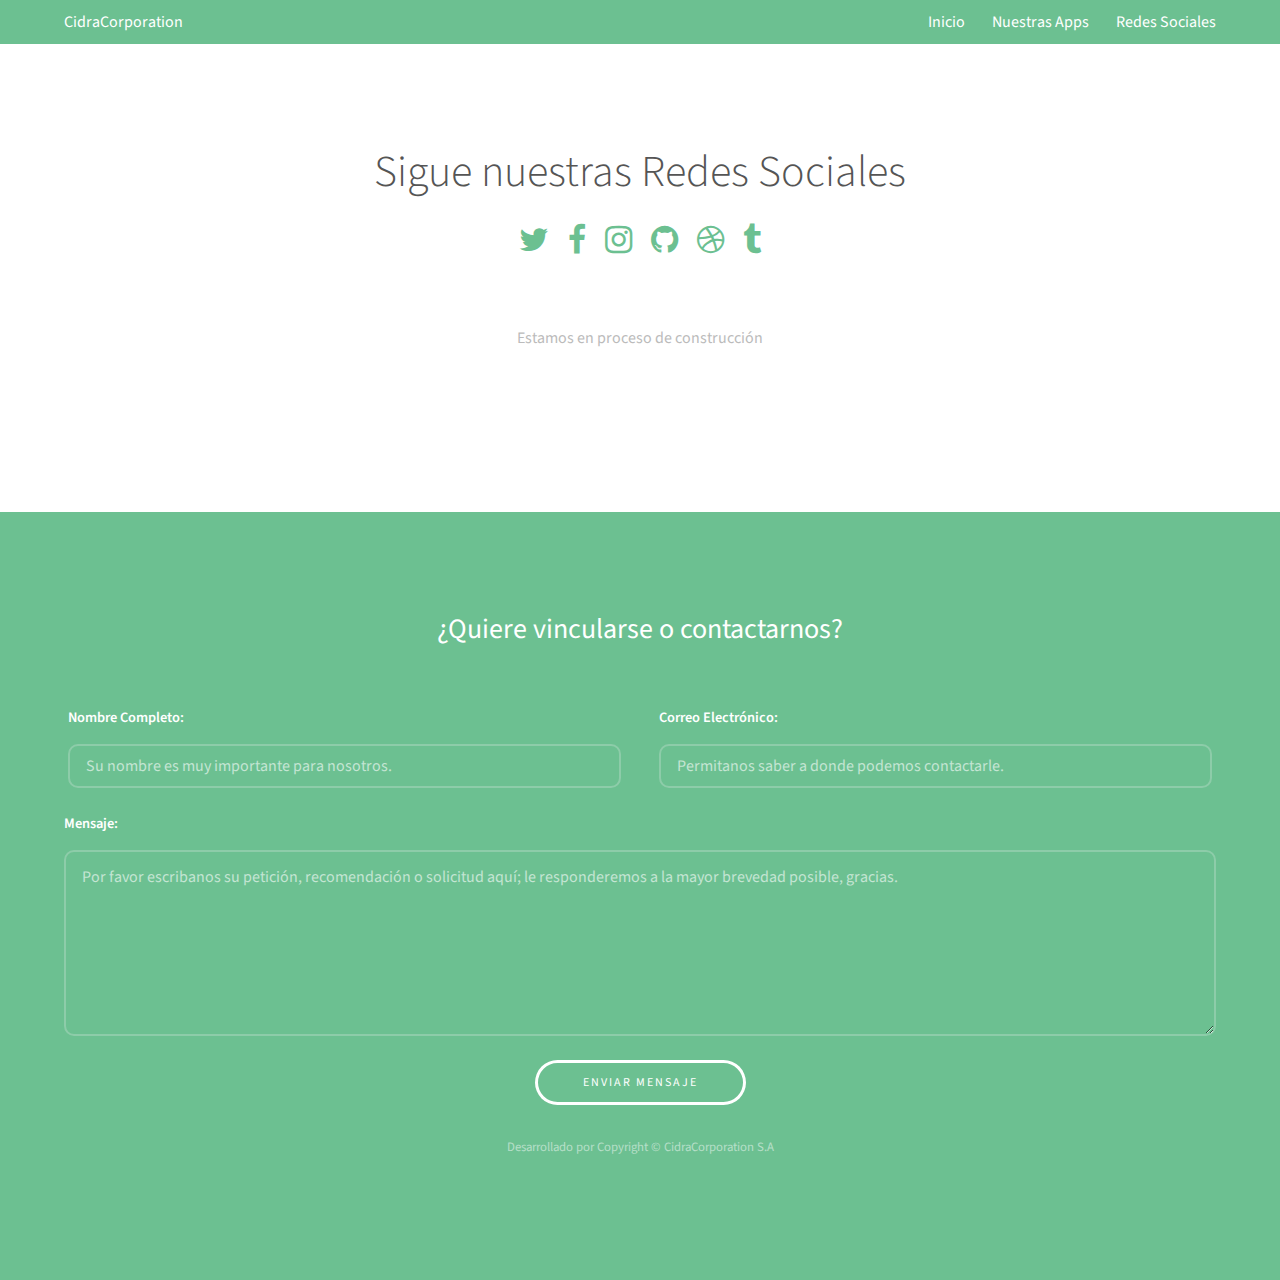
==== Redes_Sociales.html @ 2194a68f "Archivos corrección pagina" ====
<!DOCTYPE HTML>
<!--
	Projection by TEMPLATED
	templated.co @templatedco
	Released for free under the Creative Commons Attribution 3.0 license (templated.co/license)
-->
<html>
	<head>
		<title>CidraCorporation</title>
		<meta charset="utf-8" />
		<meta name="viewport" content="width=device-width, initial-scale=1" />
		<link rel="stylesheet" href="assets/css/main.css" />
	</head>
	<body class="subpage">

		<!-- Header -->
			<header id="header">
				<div class="inner">
					<a href="index.html" class="logo">CidraCorporation</a>
					<nav id="nav">
						<a href="index.html">Inicio</a>
						<a href="Nuestras_Apps.html">Nuestras Apps</a>
						<a href="Redes_Sociales.html">Redes Sociales</a>
					</nav>
					<a href="#navPanel" class="navPanelToggle"><span class="fa fa-bars"></span></a>
				</div>
			</header>

		<!-- Three -->
			<section id="three" class="wrapper">
				<div class="inner">
					<header class="align-center">
						<h2>Sigue nuestras Redes Sociales</h2>
						<p>
							<ul class="icons">
								<li><a href="#" class="icon fa-twitter" target="_blank"><span class="label">Twitter</span></a></li>
								<li><a href="https://www.facebook.com/CidraColombia/" class="icon fa-facebook" target="_blank"><span class="label">Facebook</span></a></li>
								<li><a href="#" class="icon fa-instagram" target="_blank"><span class="label">Instagram</span></a></li>
								<li><a href="https://github.com/CidraCorporation" class="icon fa-github" target="_blank"><span class="label">Github</span></a></li>
								<li><a href="#" class="icon fa-dribbble" target="_blank"><span class="label">Dribbble</span></a></li>
								<li><a href="#" class="icon fa-tumblr" target="_blank"><span class="label">Tumblr</span></a></li>
							</ul>
						</p>
						<p><br />Estamos en proceso de construcción</p>
					</header>
					<!--<div class="image round left">
						<img src="images/pic01.jpg" alt="Pic 01" />
					</div>
					<p>Sed ut perspiciatis unde omnis iste natus error sit voluptatem accusantium doloremque laudantium, totam rem aperiam, eaque ipsa quae ab illo inventore veritatis et quasi architecto beatae vitae dicta sunt explicabo. Nemo enim ipsam voluptatem quia voluptas sit aspernatur aut odit aut fugit, sed quia consequuntur magni dolores eos qui ratione voluptatem sequi nesciunt. Neque porro quisquam est, qui dolorem ipsum quia dolor sit amet, consectetur, adipisci velit, sed quia non numquam eius modi tempora incidunt ut labore et dolore magnam aliquam quaerat voluptatem. Ut enim ad minima veniam, quis nostrum exercitationem ullam corporis suscipit laboriosam, nisi ut aliquid ex ea commodi consequatur? Quis autem vel eum iure reprehenderit qui in ea voluptate velit esse quam nihil molestiae consequatur, vel illum qui dolorem eum fugiat quo voluptas nulla pariatur?</p>

					<div class="image round right">
						<img src="images/pic02.jpg" alt="Pic 02" />
					</div>
					<p>At vero eos et accusamus et iusto odio dignissimos ducimus qui blanditiis praesentium voluptatum deleniti atque corrupti quos dolores et quas molestias excepturi sint occaecati cupiditate non provident, similique sunt in culpa qui officia deserunt mollitia animi, id est laborum et dolorum fuga. Et harum quidem rerum facilis est et expedita distinctio. Nam libero tempore, cum soluta nobis est eligendi optio cumque nihil impedit quo minus id quod maxime placeat facere possimus, omnis voluptas assumenda est, omnis dolor repellendus. Temporibus autem quibusdam et aut officiis debitis aut rerum necessitatibus saepe eveniet ut et voluptates repudiandae sint et molestiae non recusandae. Itaque earum rerum hic tenetur a sapiente delectus, ut aut reiciendis voluptatibus maiores alias consequatur aut perferendis doloribus asperiores repellat.</p>


				</div>-->
			</section>

		<!-- Footer -->
		<footer id="footer">
			<div class="inner">

				<h3>¿Quiere vincularse o contactarnos?</h3>

				<form action="#" method="post">

					<div class="field half first">
						<label for="name">Nombre Completo:</label>
						<input name="name" id="name" type="text" placeholder="Su nombre es muy importante para nosotros.">
					</div>
					<div class="field half">
						<label for="email">Correo Electrónico:</label>
						<input name="email" id="email" type="email" placeholder="Permitanos saber a donde podemos contactarle.">
					</div>
					<div class="field">
						<label for="message">Mensaje:</label>
						<textarea name="message" id="message" rows="6" placeholder="Por favor escribanos su petición, recomendación o solicitud aquí; le responderemos a la mayor brevedad posible, gracias."></textarea>
					</div>
					<ul class="actions">
						<li><input value="Enviar Mensaje" class="button alt" type="submit"></li>
					</ul>
				</form>

				<div class="copyright">
					Desarrollado por Copyright &copy; CidraCorporation S.A
				</div>

			</div>
		</footer>

		<!-- Scripts -->
			<script src="assets/js/jquery.min.js"></script>
			<script src="assets/js/skel.min.js"></script>
			<script src="assets/js/util.js"></script>
			<script src="assets/js/main.js"></script>

	</body>
</html>
---- assets/css/main.css ----
@charset "UTF-8";
@import url(font-awesome.min.css);
@import "https://fonts.googleapis.com/css?family=Source+Sans+Pro:300,400,600";

/*
	Projection by TEMPLATED
	templated.co @templatedco
	Released for free under the Creative Commons Attribution 3.0 license (templated.co/license)
*/

/* Reset */

	html, body, div, span, applet, object, iframe, h1, h2, h3, h4, h5, h6, p, blockquote, pre, a, abbr, acronym, address, big, cite, code, del, dfn, em, img, ins, kbd, q, s, samp, small, strike, strong, sub, sup, tt, var, b, u, i, center, dl, dt, dd, ol, ul, li, fieldset, form, label, legend, table, caption, tbody, tfoot, thead, tr, th, td, article, aside, canvas, details, embed, figure, figcaption, footer, header, hgroup, menu, nav, output, ruby, section, summary, time, mark, audio, video {
		margin: 0;
		padding: 0;
		border: 0;
		font-size: 100%;
		font: inherit;
		vertical-align: baseline;
	}

	article, aside, details, figcaption, figure, footer, header, hgroup, menu, nav, section {
		display: block;
	}

	body {
		line-height: 1;
	}

	ol, ul {
		list-style: none;
	}

	blockquote, q {
		quotes: none;
	}

	blockquote:before, blockquote:after, q:before, q:after {
		content: '';
		content: none;
	}

	table {
		border-collapse: collapse;
		border-spacing: 0;
	}

	body {
		-webkit-text-size-adjust: none;
	}

/* Box Model */

	*, *:before, *:after {
		-moz-box-sizing: border-box;
		-webkit-box-sizing: border-box;
		box-sizing: border-box;
	}

/* Containers */

	.container {
		margin-left: auto;
		margin-right: auto;
	}

	.container.\31 25\25 {
		width: 100%;
		max-width: 100em;
		min-width: 80em;
	}

	.container.\37 5\25 {
		width: 60em;
	}

	.container.\35 0\25 {
		width: 40em;
	}

	.container.\32 5\25 {
		width: 20em;
	}

	.container {
		width: 80em;
	}

	@media screen and (max-width: 1680px) {

		.container.\31 25\25 {
			width: 100%;
			max-width: 100em;
			min-width: 80em;
		}

		.container.\37 5\25 {
			width: 60em;
		}

		.container.\35 0\25 {
			width: 40em;
		}

		.container.\32 5\25 {
			width: 20em;
		}

		.container {
			width: 80em;
		}

	}

	@media screen and (max-width: 1280px) {

		.container.\31 25\25 {
			width: 100%;
			max-width: 81.25em;
			min-width: 65em;
		}

		.container.\37 5\25 {
			width: 48.75em;
		}

		.container.\35 0\25 {
			width: 32.5em;
		}

		.container.\32 5\25 {
			width: 16.25em;
		}

		.container {
			width: 65em;
		}

	}

	@media screen and (max-width: 980px) {

		.container.\31 25\25 {
			width: 100%;
			max-width: 112.5%;
			min-width: 90%;
		}

		.container.\37 5\25 {
			width: 67.5%;
		}

		.container.\35 0\25 {
			width: 45%;
		}

		.container.\32 5\25 {
			width: 22.5%;
		}

		.container {
			width: 90%;
		}

	}

	@media screen and (max-width: 736px) {

		.container.\31 25\25 {
			width: 100%;
			max-width: 112.5%;
			min-width: 90%;
		}

		.container.\37 5\25 {
			width: 67.5%;
		}

		.container.\35 0\25 {
			width: 45%;
		}

		.container.\32 5\25 {
			width: 22.5%;
		}

		.container {
			width: 90% !important;
		}

	}

	@media screen and (max-width: 480px) {

		.container.\31 25\25 {
			width: 100%;
			max-width: 112.5%;
			min-width: 90%;
		}

		.container.\37 5\25 {
			width: 67.5%;
		}

		.container.\35 0\25 {
			width: 45%;
		}

		.container.\32 5\25 {
			width: 22.5%;
		}

		.container {
			width: 90% !important;
		}

	}

/* Grid */

	.row {
		border-bottom: solid 1px transparent;
		-moz-box-sizing: border-box;
		-webkit-box-sizing: border-box;
		box-sizing: border-box;
	}

	.row > * {
		float: left;
		-moz-box-sizing: border-box;
		-webkit-box-sizing: border-box;
		box-sizing: border-box;
	}

	.row:after, .row:before {
		content: '';
		display: block;
		clear: both;
		height: 0;
	}

	.row.uniform > * > :first-child {
		margin-top: 0;
	}

	.row.uniform > * > :last-child {
		margin-bottom: 0;
	}

	.row.\30 \25 > * {
		padding: 0 0 0 0em;
	}

	.row.\30 \25 {
		margin: 0 0 -1px 0em;
	}

	.row.uniform.\30 \25 > * {
		padding: 0em 0 0 0em;
	}

	.row.uniform.\30 \25 {
		margin: 0em 0 -1px 0em;
	}

	.row > * {
		padding: 0 0 0 2em;
	}

	.row {
		margin: 0 0 -1px -2em;
	}

	.row.uniform > * {
		padding: 2em 0 0 2em;
	}

	.row.uniform {
		margin: -2em 0 -1px -2em;
	}

	.row.\32 00\25 > * {
		padding: 0 0 0 4em;
	}

	.row.\32 00\25 {
		margin: 0 0 -1px -4em;
	}

	.row.uniform.\32 00\25 > * {
		padding: 4em 0 0 4em;
	}

	.row.uniform.\32 00\25 {
		margin: -4em 0 -1px -4em;
	}

	.row.\31 50\25 > * {
		padding: 0 0 0 3em;
	}

	.row.\31 50\25 {
		margin: 0 0 -1px -3em;
	}

	.row.uniform.\31 50\25 > * {
		padding: 3em 0 0 3em;
	}

	.row.uniform.\31 50\25 {
		margin: -3em 0 -1px -3em;
	}

	.row.\35 0\25 > * {
		padding: 0 0 0 1em;
	}

	.row.\35 0\25 {
		margin: 0 0 -1px -1em;
	}

	.row.uniform.\35 0\25 > * {
		padding: 1em 0 0 1em;
	}

	.row.uniform.\35 0\25 {
		margin: -1em 0 -1px -1em;
	}

	.row.\32 5\25 > * {
		padding: 0 0 0 0.5em;
	}

	.row.\32 5\25 {
		margin: 0 0 -1px -0.5em;
	}

	.row.uniform.\32 5\25 > * {
		padding: 0.5em 0 0 0.5em;
	}

	.row.uniform.\32 5\25 {
		margin: -0.5em 0 -1px -0.5em;
	}

	.\31 2u, .\31 2u\24 {
		width: 100%;
		clear: none;
		margin-left: 0;
	}

	.\31 1u, .\31 1u\24 {
		width: 91.6666666667%;
		clear: none;
		margin-left: 0;
	}

	.\31 0u, .\31 0u\24 {
		width: 83.3333333333%;
		clear: none;
		margin-left: 0;
	}

	.\39 u, .\39 u\24 {
		width: 75%;
		clear: none;
		margin-left: 0;
	}

	.\38 u, .\38 u\24 {
		width: 66.6666666667%;
		clear: none;
		margin-left: 0;
	}

	.\37 u, .\37 u\24 {
		width: 58.3333333333%;
		clear: none;
		margin-left: 0;
	}

	.\36 u, .\36 u\24 {
		width: 50%;
		clear: none;
		margin-left: 0;
	}

	.\35 u, .\35 u\24 {
		width: 41.6666666667%;
		clear: none;
		margin-left: 0;
	}

	.\34 u, .\34 u\24 {
		width: 33.3333333333%;
		clear: none;
		margin-left: 0;
	}

	.\33 u, .\33 u\24 {
		width: 25%;
		clear: none;
		margin-left: 0;
	}

	.\32 u, .\32 u\24 {
		width: 16.6666666667%;
		clear: none;
		margin-left: 0;
	}

	.\31 u, .\31 u\24 {
		width: 8.3333333333%;
		clear: none;
		margin-left: 0;
	}

	.\31 2u\24 + *,
	.\31 1u\24 + *,
	.\31 0u\24 + *,
	.\39 u\24 + *,
	.\38 u\24 + *,
	.\37 u\24 + *,
	.\36 u\24 + *,
	.\35 u\24 + *,
	.\34 u\24 + *,
	.\33 u\24 + *,
	.\32 u\24 + *,
	.\31 u\24 + * {
		clear: left;
	}

	.\-11u {
		margin-left: 91.66667%;
	}

	.\-10u {
		margin-left: 83.33333%;
	}

	.\-9u {
		margin-left: 75%;
	}

	.\-8u {
		margin-left: 66.66667%;
	}

	.\-7u {
		margin-left: 58.33333%;
	}

	.\-6u {
		margin-left: 50%;
	}

	.\-5u {
		margin-left: 41.66667%;
	}

	.\-4u {
		margin-left: 33.33333%;
	}

	.\-3u {
		margin-left: 25%;
	}

	.\-2u {
		margin-left: 16.66667%;
	}

	.\-1u {
		margin-left: 8.33333%;
	}

	@media screen and (max-width: 1680px) {

		.row > * {
			padding: 0 0 0 2em;
		}

		.row {
			margin: 0 0 -1px -2em;
		}

		.row.uniform > * {
			padding: 2em 0 0 2em;
		}

		.row.uniform {
			margin: -2em 0 -1px -2em;
		}

		.row.\32 00\25 > * {
			padding: 0 0 0 4em;
		}

		.row.\32 00\25 {
			margin: 0 0 -1px -4em;
		}

		.row.uniform.\32 00\25 > * {
			padding: 4em 0 0 4em;
		}

		.row.uniform.\32 00\25 {
			margin: -4em 0 -1px -4em;
		}

		.row.\31 50\25 > * {
			padding: 0 0 0 3em;
		}

		.row.\31 50\25 {
			margin: 0 0 -1px -3em;
		}

		.row.uniform.\31 50\25 > * {
			padding: 3em 0 0 3em;
		}

		.row.uniform.\31 50\25 {
			margin: -3em 0 -1px -3em;
		}

		.row.\35 0\25 > * {
			padding: 0 0 0 1em;
		}

		.row.\35 0\25 {
			margin: 0 0 -1px -1em;
		}

		.row.uniform.\35 0\25 > * {
			padding: 1em 0 0 1em;
		}

		.row.uniform.\35 0\25 {
			margin: -1em 0 -1px -1em;
		}

		.row.\32 5\25 > * {
			padding: 0 0 0 0.5em;
		}

		.row.\32 5\25 {
			margin: 0 0 -1px -0.5em;
		}

		.row.uniform.\32 5\25 > * {
			padding: 0.5em 0 0 0.5em;
		}

		.row.uniform.\32 5\25 {
			margin: -0.5em 0 -1px -0.5em;
		}

		.\31 2u\28xlarge\29, .\31 2u\24\28xlarge\29 {
			width: 100%;
			clear: none;
			margin-left: 0;
		}

		.\31 1u\28xlarge\29, .\31 1u\24\28xlarge\29 {
			width: 91.6666666667%;
			clear: none;
			margin-left: 0;
		}

		.\31 0u\28xlarge\29, .\31 0u\24\28xlarge\29 {
			width: 83.3333333333%;
			clear: none;
			margin-left: 0;
		}

		.\39 u\28xlarge\29, .\39 u\24\28xlarge\29 {
			width: 75%;
			clear: none;
			margin-left: 0;
		}

		.\38 u\28xlarge\29, .\38 u\24\28xlarge\29 {
			width: 66.6666666667%;
			clear: none;
			margin-left: 0;
		}

		.\37 u\28xlarge\29, .\37 u\24\28xlarge\29 {
			width: 58.3333333333%;
			clear: none;
			margin-left: 0;
		}

		.\36 u\28xlarge\29, .\36 u\24\28xlarge\29 {
			width: 50%;
			clear: none;
			margin-left: 0;
		}

		.\35 u\28xlarge\29, .\35 u\24\28xlarge\29 {
			width: 41.6666666667%;
			clear: none;
			margin-left: 0;
		}

		.\34 u\28xlarge\29, .\34 u\24\28xlarge\29 {
			width: 33.3333333333%;
			clear: none;
			margin-left: 0;
		}

		.\33 u\28xlarge\29, .\33 u\24\28xlarge\29 {
			width: 25%;
			clear: none;
			margin-left: 0;
		}

		.\32 u\28xlarge\29, .\32 u\24\28xlarge\29 {
			width: 16.6666666667%;
			clear: none;
			margin-left: 0;
		}

		.\31 u\28xlarge\29, .\31 u\24\28xlarge\29 {
			width: 8.3333333333%;
			clear: none;
			margin-left: 0;
		}

		.\31 2u\24\28xlarge\29 + *,
		.\31 1u\24\28xlarge\29 + *,
		.\31 0u\24\28xlarge\29 + *,
		.\39 u\24\28xlarge\29 + *,
		.\38 u\24\28xlarge\29 + *,
		.\37 u\24\28xlarge\29 + *,
		.\36 u\24\28xlarge\29 + *,
		.\35 u\24\28xlarge\29 + *,
		.\34 u\24\28xlarge\29 + *,
		.\33 u\24\28xlarge\29 + *,
		.\32 u\24\28xlarge\29 + *,
		.\31 u\24\28xlarge\29 + * {
			clear: left;
		}

		.\-11u\28xlarge\29 {
			margin-left: 91.66667%;
		}

		.\-10u\28xlarge\29 {
			margin-left: 83.33333%;
		}

		.\-9u\28xlarge\29 {
			margin-left: 75%;
		}

		.\-8u\28xlarge\29 {
			margin-left: 66.66667%;
		}

		.\-7u\28xlarge\29 {
			margin-left: 58.33333%;
		}

		.\-6u\28xlarge\29 {
			margin-left: 50%;
		}

		.\-5u\28xlarge\29 {
			margin-left: 41.66667%;
		}

		.\-4u\28xlarge\29 {
			margin-left: 33.33333%;
		}

		.\-3u\28xlarge\29 {
			margin-left: 25%;
		}

		.\-2u\28xlarge\29 {
			margin-left: 16.66667%;
		}

		.\-1u\28xlarge\29 {
			margin-left: 8.33333%;
		}

	}

	@media screen and (max-width: 1280px) {

		.row > * {
			padding: 0 0 0 1.5em;
		}

		.row {
			margin: 0 0 -1px -1.5em;
		}

		.row.uniform > * {
			padding: 1.5em 0 0 1.5em;
		}

		.row.uniform {
			margin: -1.5em 0 -1px -1.5em;
		}

		.row.\32 00\25 > * {
			padding: 0 0 0 3em;
		}

		.row.\32 00\25 {
			margin: 0 0 -1px -3em;
		}

		.row.uniform.\32 00\25 > * {
			padding: 3em 0 0 3em;
		}

		.row.uniform.\32 00\25 {
			margin: -3em 0 -1px -3em;
		}

		.row.\31 50\25 > * {
			padding: 0 0 0 2.25em;
		}

		.row.\31 50\25 {
			margin: 0 0 -1px -2.25em;
		}

		.row.uniform.\31 50\25 > * {
			padding: 2.25em 0 0 2.25em;
		}

		.row.uniform.\31 50\25 {
			margin: -2.25em 0 -1px -2.25em;
		}

		.row.\35 0\25 > * {
			padding: 0 0 0 0.75em;
		}

		.row.\35 0\25 {
			margin: 0 0 -1px -0.75em;
		}

		.row.uniform.\35 0\25 > * {
			padding: 0.75em 0 0 0.75em;
		}

		.row.uniform.\35 0\25 {
			margin: -0.75em 0 -1px -0.75em;
		}

		.row.\32 5\25 > * {
			padding: 0 0 0 0.375em;
		}

		.row.\32 5\25 {
			margin: 0 0 -1px -0.375em;
		}

		.row.uniform.\32 5\25 > * {
			padding: 0.375em 0 0 0.375em;
		}

		.row.uniform.\32 5\25 {
			margin: -0.375em 0 -1px -0.375em;
		}

		.\31 2u\28large\29, .\31 2u\24\28large\29 {
			width: 100%;
			clear: none;
			margin-left: 0;
		}

		.\31 1u\28large\29, .\31 1u\24\28large\29 {
			width: 91.6666666667%;
			clear: none;
			margin-left: 0;
		}

		.\31 0u\28large\29, .\31 0u\24\28large\29 {
			width: 83.3333333333%;
			clear: none;
			margin-left: 0;
		}

		.\39 u\28large\29, .\39 u\24\28large\29 {
			width: 75%;
			clear: none;
			margin-left: 0;
		}

		.\38 u\28large\29, .\38 u\24\28large\29 {
			width: 66.6666666667%;
			clear: none;
			margin-left: 0;
		}

		.\37 u\28large\29, .\37 u\24\28large\29 {
			width: 58.3333333333%;
			clear: none;
			margin-left: 0;
		}

		.\36 u\28large\29, .\36 u\24\28large\29 {
			width: 50%;
			clear: none;
			margin-left: 0;
		}

		.\35 u\28large\29, .\35 u\24\28large\29 {
			width: 41.6666666667%;
			clear: none;
			margin-left: 0;
		}

		.\34 u\28large\29, .\34 u\24\28large\29 {
			width: 33.3333333333%;
			clear: none;
			margin-left: 0;
		}

		.\33 u\28large\29, .\33 u\24\28large\29 {
			width: 25%;
			clear: none;
			margin-left: 0;
		}

		.\32 u\28large\29, .\32 u\24\28large\29 {
			width: 16.6666666667%;
			clear: none;
			margin-left: 0;
		}

		.\31 u\28large\29, .\31 u\24\28large\29 {
			width: 8.3333333333%;
			clear: none;
			margin-left: 0;
		}

		.\31 2u\24\28large\29 + *,
		.\31 1u\24\28large\29 + *,
		.\31 0u\24\28large\29 + *,
		.\39 u\24\28large\29 + *,
		.\38 u\24\28large\29 + *,
		.\37 u\24\28large\29 + *,
		.\36 u\24\28large\29 + *,
		.\35 u\24\28large\29 + *,
		.\34 u\24\28large\29 + *,
		.\33 u\24\28large\29 + *,
		.\32 u\24\28large\29 + *,
		.\31 u\24\28large\29 + * {
			clear: left;
		}

		.\-11u\28large\29 {
			margin-left: 91.66667%;
		}

		.\-10u\28large\29 {
			margin-left: 83.33333%;
		}

		.\-9u\28large\29 {
			margin-left: 75%;
		}

		.\-8u\28large\29 {
			margin-left: 66.66667%;
		}

		.\-7u\28large\29 {
			margin-left: 58.33333%;
		}

		.\-6u\28large\29 {
			margin-left: 50%;
		}

		.\-5u\28large\29 {
			margin-left: 41.66667%;
		}

		.\-4u\28large\29 {
			margin-left: 33.33333%;
		}

		.\-3u\28large\29 {
			margin-left: 25%;
		}

		.\-2u\28large\29 {
			margin-left: 16.66667%;
		}

		.\-1u\28large\29 {
			margin-left: 8.33333%;
		}

	}

	@media screen and (max-width: 980px) {

		.row > * {
			padding: 0 0 0 1.5em;
		}

		.row {
			margin: 0 0 -1px -1.5em;
		}

		.row.uniform > * {
			padding: 1.5em 0 0 1.5em;
		}

		.row.uniform {
			margin: -1.5em 0 -1px -1.5em;
		}

		.row.\32 00\25 > * {
			padding: 0 0 0 3em;
		}

		.row.\32 00\25 {
			margin: 0 0 -1px -3em;
		}

		.row.uniform.\32 00\25 > * {
			padding: 3em 0 0 3em;
		}

		.row.uniform.\32 00\25 {
			margin: -3em 0 -1px -3em;
		}

		.row.\31 50\25 > * {
			padding: 0 0 0 2.25em;
		}

		.row.\31 50\25 {
			margin: 0 0 -1px -2.25em;
		}

		.row.uniform.\31 50\25 > * {
			padding: 2.25em 0 0 2.25em;
		}

		.row.uniform.\31 50\25 {
			margin: -2.25em 0 -1px -2.25em;
		}

		.row.\35 0\25 > * {
			padding: 0 0 0 0.75em;
		}

		.row.\35 0\25 {
			margin: 0 0 -1px -0.75em;
		}

		.row.uniform.\35 0\25 > * {
			padding: 0.75em 0 0 0.75em;
		}

		.row.uniform.\35 0\25 {
			margin: -0.75em 0 -1px -0.75em;
		}

		.row.\32 5\25 > * {
			padding: 0 0 0 0.375em;
		}

		.row.\32 5\25 {
			margin: 0 0 -1px -0.375em;
		}

		.row.uniform.\32 5\25 > * {
			padding: 0.375em 0 0 0.375em;
		}

		.row.uniform.\32 5\25 {
			margin: -0.375em 0 -1px -0.375em;
		}

		.\31 2u\28medium\29, .\31 2u\24\28medium\29 {
			width: 100%;
			clear: none;
			margin-left: 0;
		}

		.\31 1u\28medium\29, .\31 1u\24\28medium\29 {
			width: 91.6666666667%;
			clear: none;
			margin-left: 0;
		}

		.\31 0u\28medium\29, .\31 0u\24\28medium\29 {
			width: 83.3333333333%;
			clear: none;
			margin-left: 0;
		}

		.\39 u\28medium\29, .\39 u\24\28medium\29 {
			width: 75%;
			clear: none;
			margin-left: 0;
		}

		.\38 u\28medium\29, .\38 u\24\28medium\29 {
			width: 66.6666666667%;
			clear: none;
			margin-left: 0;
		}

		.\37 u\28medium\29, .\37 u\24\28medium\29 {
			width: 58.3333333333%;
			clear: none;
			margin-left: 0;
		}

		.\36 u\28medium\29, .\36 u\24\28medium\29 {
			width: 50%;
			clear: none;
			margin-left: 0;
		}

		.\35 u\28medium\29, .\35 u\24\28medium\29 {
			width: 41.6666666667%;
			clear: none;
			margin-left: 0;
		}

		.\34 u\28medium\29, .\34 u\24\28medium\29 {
			width: 33.3333333333%;
			clear: none;
			margin-left: 0;
		}

		.\33 u\28medium\29, .\33 u\24\28medium\29 {
			width: 25%;
			clear: none;
			margin-left: 0;
		}

		.\32 u\28medium\29, .\32 u\24\28medium\29 {
			width: 16.6666666667%;
			clear: none;
			margin-left: 0;
		}

		.\31 u\28medium\29, .\31 u\24\28medium\29 {
			width: 8.3333333333%;
			clear: none;
			margin-left: 0;
		}

		.\31 2u\24\28medium\29 + *,
		.\31 1u\24\28medium\29 + *,
		.\31 0u\24\28medium\29 + *,
		.\39 u\24\28medium\29 + *,
		.\38 u\24\28medium\29 + *,
		.\37 u\24\28medium\29 + *,
		.\36 u\24\28medium\29 + *,
		.\35 u\24\28medium\29 + *,
		.\34 u\24\28medium\29 + *,
		.\33 u\24\28medium\29 + *,
		.\32 u\24\28medium\29 + *,
		.\31 u\24\28medium\29 + * {
			clear: left;
		}

		.\-11u\28medium\29 {
			margin-left: 91.66667%;
		}

		.\-10u\28medium\29 {
			margin-left: 83.33333%;
		}

		.\-9u\28medium\29 {
			margin-left: 75%;
		}

		.\-8u\28medium\29 {
			margin-left: 66.66667%;
		}

		.\-7u\28medium\29 {
			margin-left: 58.33333%;
		}

		.\-6u\28medium\29 {
			margin-left: 50%;
		}

		.\-5u\28medium\29 {
			margin-left: 41.66667%;
		}

		.\-4u\28medium\29 {
			margin-left: 33.33333%;
		}

		.\-3u\28medium\29 {
			margin-left: 25%;
		}

		.\-2u\28medium\29 {
			margin-left: 16.66667%;
		}

		.\-1u\28medium\29 {
			margin-left: 8.33333%;
		}

	}

	@media screen and (max-width: 736px) {

		.row > * {
			padding: 0 0 0 1.25em;
		}

		.row {
			margin: 0 0 -1px -1.25em;
		}

		.row.uniform > * {
			padding: 1.25em 0 0 1.25em;
		}

		.row.uniform {
			margin: -1.25em 0 -1px -1.25em;
		}

		.row.\32 00\25 > * {
			padding: 0 0 0 2.5em;
		}

		.row.\32 00\25 {
			margin: 0 0 -1px -2.5em;
		}

		.row.uniform.\32 00\25 > * {
			padding: 2.5em 0 0 2.5em;
		}

		.row.uniform.\32 00\25 {
			margin: -2.5em 0 -1px -2.5em;
		}

		.row.\31 50\25 > * {
			padding: 0 0 0 1.875em;
		}

		.row.\31 50\25 {
			margin: 0 0 -1px -1.875em;
		}

		.row.uniform.\31 50\25 > * {
			padding: 1.875em 0 0 1.875em;
		}

		.row.uniform.\31 50\25 {
			margin: -1.875em 0 -1px -1.875em;
		}

		.row.\35 0\25 > * {
			padding: 0 0 0 0.625em;
		}

		.row.\35 0\25 {
			margin: 0 0 -1px -0.625em;
		}

		.row.uniform.\35 0\25 > * {
			padding: 0.625em 0 0 0.625em;
		}

		.row.uniform.\35 0\25 {
			margin: -0.625em 0 -1px -0.625em;
		}

		.row.\32 5\25 > * {
			padding: 0 0 0 0.3125em;
		}

		.row.\32 5\25 {
			margin: 0 0 -1px -0.3125em;
		}

		.row.uniform.\32 5\25 > * {
			padding: 0.3125em 0 0 0.3125em;
		}

		.row.uniform.\32 5\25 {
			margin: -0.3125em 0 -1px -0.3125em;
		}

		.\31 2u\28small\29, .\31 2u\24\28small\29 {
			width: 100%;
			clear: none;
			margin-left: 0;
		}

		.\31 1u\28small\29, .\31 1u\24\28small\29 {
			width: 91.6666666667%;
			clear: none;
			margin-left: 0;
		}

		.\31 0u\28small\29, .\31 0u\24\28small\29 {
			width: 83.3333333333%;
			clear: none;
			margin-left: 0;
		}

		.\39 u\28small\29, .\39 u\24\28small\29 {
			width: 75%;
			clear: none;
			margin-left: 0;
		}

		.\38 u\28small\29, .\38 u\24\28small\29 {
			width: 66.6666666667%;
			clear: none;
			margin-left: 0;
		}

		.\37 u\28small\29, .\37 u\24\28small\29 {
			width: 58.3333333333%;
			clear: none;
			margin-left: 0;
		}

		.\36 u\28small\29, .\36 u\24\28small\29 {
			width: 50%;
			clear: none;
			margin-left: 0;
		}

		.\35 u\28small\29, .\35 u\24\28small\29 {
			width: 41.6666666667%;
			clear: none;
			margin-left: 0;
		}

		.\34 u\28small\29, .\34 u\24\28small\29 {
			width: 33.3333333333%;
			clear: none;
			margin-left: 0;
		}

		.\33 u\28small\29, .\33 u\24\28small\29 {
			width: 25%;
			clear: none;
			margin-left: 0;
		}

		.\32 u\28small\29, .\32 u\24\28small\29 {
			width: 16.6666666667%;
			clear: none;
			margin-left: 0;
		}

		.\31 u\28small\29, .\31 u\24\28small\29 {
			width: 8.3333333333%;
			clear: none;
			margin-left: 0;
		}

		.\31 2u\24\28small\29 + *,
		.\31 1u\24\28small\29 + *,
		.\31 0u\24\28small\29 + *,
		.\39 u\24\28small\29 + *,
		.\38 u\24\28small\29 + *,
		.\37 u\24\28small\29 + *,
		.\36 u\24\28small\29 + *,
		.\35 u\24\28small\29 + *,
		.\34 u\24\28small\29 + *,
		.\33 u\24\28small\29 + *,
		.\32 u\24\28small\29 + *,
		.\31 u\24\28small\29 + * {
			clear: left;
		}

		.\-11u\28small\29 {
			margin-left: 91.66667%;
		}

		.\-10u\28small\29 {
			margin-left: 83.33333%;
		}

		.\-9u\28small\29 {
			margin-left: 75%;
		}

		.\-8u\28small\29 {
			margin-left: 66.66667%;
		}

		.\-7u\28small\29 {
			margin-left: 58.33333%;
		}

		.\-6u\28small\29 {
			margin-left: 50%;
		}

		.\-5u\28small\29 {
			margin-left: 41.66667%;
		}

		.\-4u\28small\29 {
			margin-left: 33.33333%;
		}

		.\-3u\28small\29 {
			margin-left: 25%;
		}

		.\-2u\28small\29 {
			margin-left: 16.66667%;
		}

		.\-1u\28small\29 {
			margin-left: 8.33333%;
		}

	}

	@media screen and (max-width: 480px) {

		.row > * {
			padding: 0 0 0 1.25em;
		}

		.row {
			margin: 0 0 -1px -1.25em;
		}

		.row.uniform > * {
			padding: 1.25em 0 0 1.25em;
		}

		.row.uniform {
			margin: -1.25em 0 -1px -1.25em;
		}

		.row.\32 00\25 > * {
			padding: 0 0 0 2.5em;
		}

		.row.\32 00\25 {
			margin: 0 0 -1px -2.5em;
		}

		.row.uniform.\32 00\25 > * {
			padding: 2.5em 0 0 2.5em;
		}

		.row.uniform.\32 00\25 {
			margin: -2.5em 0 -1px -2.5em;
		}

		.row.\31 50\25 > * {
			padding: 0 0 0 1.875em;
		}

		.row.\31 50\25 {
			margin: 0 0 -1px -1.875em;
		}

		.row.uniform.\31 50\25 > * {
			padding: 1.875em 0 0 1.875em;
		}

		.row.uniform.\31 50\25 {
			margin: -1.875em 0 -1px -1.875em;
		}

		.row.\35 0\25 > * {
			padding: 0 0 0 0.625em;
		}

		.row.\35 0\25 {
			margin: 0 0 -1px -0.625em;
		}

		.row.uniform.\35 0\25 > * {
			padding: 0.625em 0 0 0.625em;
		}

		.row.uniform.\35 0\25 {
			margin: -0.625em 0 -1px -0.625em;
		}

		.row.\32 5\25 > * {
			padding: 0 0 0 0.3125em;
		}

		.row.\32 5\25 {
			margin: 0 0 -1px -0.3125em;
		}

		.row.uniform.\32 5\25 > * {
			padding: 0.3125em 0 0 0.3125em;
		}

		.row.uniform.\32 5\25 {
			margin: -0.3125em 0 -1px -0.3125em;
		}

		.\31 2u\28xsmall\29, .\31 2u\24\28xsmall\29 {
			width: 100%;
			clear: none;
			margin-left: 0;
		}

		.\31 1u\28xsmall\29, .\31 1u\24\28xsmall\29 {
			width: 91.6666666667%;
			clear: none;
			margin-left: 0;
		}

		.\31 0u\28xsmall\29, .\31 0u\24\28xsmall\29 {
			width: 83.3333333333%;
			clear: none;
			margin-left: 0;
		}

		.\39 u\28xsmall\29, .\39 u\24\28xsmall\29 {
			width: 75%;
			clear: none;
			margin-left: 0;
		}

		.\38 u\28xsmall\29, .\38 u\24\28xsmall\29 {
			width: 66.6666666667%;
			clear: none;
			margin-left: 0;
		}

		.\37 u\28xsmall\29, .\37 u\24\28xsmall\29 {
			width: 58.3333333333%;
			clear: none;
			margin-left: 0;
		}

		.\36 u\28xsmall\29, .\36 u\24\28xsmall\29 {
			width: 50%;
			clear: none;
			margin-left: 0;
		}

		.\35 u\28xsmall\29, .\35 u\24\28xsmall\29 {
			width: 41.6666666667%;
			clear: none;
			margin-left: 0;
		}

		.\34 u\28xsmall\29, .\34 u\24\28xsmall\29 {
			width: 33.3333333333%;
			clear: none;
			margin-left: 0;
		}

		.\33 u\28xsmall\29, .\33 u\24\28xsmall\29 {
			width: 25%;
			clear: none;
			margin-left: 0;
		}

		.\32 u\28xsmall\29, .\32 u\24\28xsmall\29 {
			width: 16.6666666667%;
			clear: none;
			margin-left: 0;
		}

		.\31 u\28xsmall\29, .\31 u\24\28xsmall\29 {
			width: 8.3333333333%;
			clear: none;
			margin-left: 0;
		}

		.\31 2u\24\28xsmall\29 + *,
		.\31 1u\24\28xsmall\29 + *,
		.\31 0u\24\28xsmall\29 + *,
		.\39 u\24\28xsmall\29 + *,
		.\38 u\24\28xsmall\29 + *,
		.\37 u\24\28xsmall\29 + *,
		.\36 u\24\28xsmall\29 + *,
		.\35 u\24\28xsmall\29 + *,
		.\34 u\24\28xsmall\29 + *,
		.\33 u\24\28xsmall\29 + *,
		.\32 u\24\28xsmall\29 + *,
		.\31 u\24\28xsmall\29 + * {
			clear: left;
		}

		.\-11u\28xsmall\29 {
			margin-left: 91.66667%;
		}

		.\-10u\28xsmall\29 {
			margin-left: 83.33333%;
		}

		.\-9u\28xsmall\29 {
			margin-left: 75%;
		}

		.\-8u\28xsmall\29 {
			margin-left: 66.66667%;
		}

		.\-7u\28xsmall\29 {
			margin-left: 58.33333%;
		}

		.\-6u\28xsmall\29 {
			margin-left: 50%;
		}

		.\-5u\28xsmall\29 {
			margin-left: 41.66667%;
		}

		.\-4u\28xsmall\29 {
			margin-left: 33.33333%;
		}

		.\-3u\28xsmall\29 {
			margin-left: 25%;
		}

		.\-2u\28xsmall\29 {
			margin-left: 16.66667%;
		}

		.\-1u\28xsmall\29 {
			margin-left: 8.33333%;
		}

	}

/* Basic */

	@-ms-viewport {
		width: device-width;
	}

	body {
		-ms-overflow-style: scrollbar;
	}

	@media screen and (max-width: 480px) {

		html, body {
			min-width: 320px;
		}

	}

	body {
		background: #fff;
	}

		body.is-loading *, body.is-loading *:before, body.is-loading *:after {
			-moz-animation: none !important;
			-webkit-animation: none !important;
			-ms-animation: none !important;
			animation: none !important;
			-moz-transition: none !important;
			-webkit-transition: none !important;
			-ms-transition: none !important;
			transition: none !important;
		}

/* Type */

	body, input, select, textarea {
		color: #9a9a9a;
		font-family: "Source Sans Pro", Arial, Helvetica, sans-serif;
		font-size: 14pt;
		font-weight: 400;
		line-height: 1.65;
	}

		@media screen and (max-width: 1680px) {

			body, input, select, textarea {
				font-size: 12pt;
			}

		}

		@media screen and (max-width: 1280px) {

			body, input, select, textarea {
				font-size: 12pt;
			}

		}

		@media screen and (max-width: 980px) {

			body, input, select, textarea {
				font-size: 12pt;
			}

		}

		@media screen and (max-width: 736px) {

			body, input, select, textarea {
				font-size: 12pt;
			}

		}

		@media screen and (max-width: 480px) {

			body, input, select, textarea {
				font-size: 12pt;
			}

		}

	a {
		color: #6cc091;
		text-decoration: underline;
	}

		a:hover {
			text-decoration: none;
		}

	strong, b {
		color: #555;
		font-weight: 600;
	}

	em, i {
		font-style: italic;
	}

	p {
		margin: 0 0 2em 0;
	}

	h1, h2, h3, h4, h5, h6 {
		color: #555;
		font-weight: 400;
		line-height: 1.5;
		margin: 0 0 1em 0;
	}

		h1 a, h2 a, h3 a, h4 a, h5 a, h6 a {
			color: inherit;
			text-decoration: none;
		}

	h2 {
		font-size: 1.85em;
		font-weight: 300;
	}

	h3 {
		font-size: 1.75em;
	}

		@media screen and (max-width: 480px) {

			h3 {
				font-size: 1.25em;
			}

		}

	h4 {
		font-size: 1.5em;
	}

	h5 {
		font-size: 0.9em;
	}

	h6 {
		font-size: 0.7em;
	}

	sub {
		font-size: 0.8em;
		position: relative;
		top: 0.5em;
	}

	sup {
		font-size: 0.8em;
		position: relative;
		top: -0.5em;
	}

	blockquote {
		border-left: solid 4px #dbdbdb;
		font-style: italic;
		margin: 0 0 2em 0;
		padding: 0.5em 0 0.5em 2em;
	}

	code {
		background: rgba(144, 144, 144, 0.075);
		border-radius: 0;
		border: solid 1px #dbdbdb;
		font-family: "Courier New", monospace;
		font-size: 0.9em;
		margin: 0 0.25em;
		padding: 0.25em 0.65em;
	}

	pre {
		-webkit-overflow-scrolling: touch;
		font-family: "Courier New", monospace;
		font-size: 0.9em;
		margin: 0 0 2em 0;
	}

		pre code {
			display: block;
			line-height: 1.75;
			padding: 1em 1.5em;
			overflow-x: auto;
		}

	hr {
		border: 0;
		border-bottom: solid 1px #dbdbdb;
		margin: 2em 0;
	}

		hr.major {
			margin: 3em 0;
		}

	.align-left {
		text-align: left;
	}

	.align-center {
		text-align: center;
	}

	.align-right {
		text-align: right;
	}

	.inner {
		max-width: 75em;
		margin: 0 auto;
	}

		@media screen and (max-width: 1280px) {

			.inner {
				max-width: 90%;
			}

		}

		@media screen and (max-width: 480px) {

			.inner {
				max-width: 90%;
			}

		}

/* Section/Article */

#centrado { “width: 1024px; margin-left: 25%; }

	section.special, article.special {
		text-align: center;
	}

		section.special article, article.special article {
			text-align: left;
		}

	section.wrapper, article.wrapper {
		padding: 6em 0;
	}

		section.wrapper header, article.wrapper header {
			margin-bottom: 4em;
		}

			section.wrapper header h2, article.wrapper header h2 {
				font-size: 2.75em;
				margin: 0 0 .5em 0;
			}

			section.wrapper header p, article.wrapper header p {
				font-size: 1em;
			}

		section.wrapper article header, article.wrapper article header {
			margin: 0;
		}

		@media screen and (max-width: 980px) {

			section.wrapper, article.wrapper {
				padding: 4em 0;
			}

		}

		@media screen and (max-width: 736px) {

			section.wrapper, article.wrapper {
				padding: 3em 0;
			}

				section.wrapper header, article.wrapper header {
					margin-bottom: 2em;
				}

					section.wrapper header h2, article.wrapper header h2 {
						font-size: 2em;
					}

					section.wrapper header p, article.wrapper header p {
						font-size: .9em;
					}

		}

		@media screen and (max-width: 480px) {

			section.wrapper article, article.wrapper article {
				text-align: center;
			}

		}

	header p {
		color: #bbb;
		position: relative;
		margin: 0 0 1.5em 0;
	}

	header h2 + p {
		font-size: 1.25em;
		margin-top: -1em;
	}

	header h3 + p {
		font-size: 1.1em;
		margin-top: -0.8em;
	}

	header h4 + p,
	header h5 + p,
	header h6 + p {
		font-size: 0.9em;
		margin-top: -0.6em;
	}

/* Flex */

	.flex {
		display: -ms-flexbox;
		-ms-flex-wrap: wrap;
		-ms-flex-pack: justify;
		-moz-justify-content: space-between;
		-webkit-justify-content: space-between;
		-ms-justify-content: space-between;
		justify-content: space-between;
		display: -moz-flex;
		display: -webkit-flex;
		display: -ms-flex;
		display: flex;
		-moz-flex-wrap: wrap;
		-webkit-flex-wrap: wrap;
		-ms-flex-wrap: wrap;
		flex-wrap: wrap;
		width: 100%;
	}

		.flex.flex-2 {
			-moz-justify-content: space-between;
			-webkit-justify-content: space-between;
			-ms-justify-content: space-between;
			justify-content: space-between;
		}

			.flex.flex-2 article {
				width: 50%;
			}

		@media screen and (max-width: 980px) {

			.flex.flex-2 article {
				width: 100%;
				margin-bottom: 3em;
			}

				.flex.flex-2 article:last-child {
					margin-bottom: 0;
				}

		}

		@media screen and (max-width: 480px) {

			.flex.flex-2 br {
				display: none;
			}

		}

/* Form */

	form {
		margin: 0 0 2em 0;
	}

		form .field {
			margin-bottom: 1.5em;
		}

			form .field.half {
				display: inline-block;
				width: 48%;
			}

				form .field.half.first {
					margin-right: 3%;
				}

		@media screen and (max-width: 980px) {

			form .field.half {
				display: block;
				width: 100%;
			}

				form .field.half.first {
					margin-right: 0;
				}

		}

	label {
		color: #555;
		display: block;
		font-size: 0.9em;
		font-weight: 600;
		margin: 0 0 1em 0;
	}

	input[type="text"],
	input[type="password"],
	input[type="email"],
	input[type="tel"],
	select,
	textarea {
		-moz-appearance: none;
		-webkit-appearance: none;
		-ms-appearance: none;
		appearance: none;
		background: #6cc091;
		border-radius: 10px;
		border: none;
		border: solid 2px #8dcca9;
		color: #fff;
		display: block;
		outline: 0;
		padding: 0 1em;
		text-decoration: none;
		width: 100%;
	}

		input[type="text"]:invalid,
		input[type="password"]:invalid,
		input[type="email"]:invalid,
		input[type="tel"]:invalid,
		select:invalid,
		textarea:invalid {
			box-shadow: none;
		}

		input[type="text"]:focus,
		input[type="password"]:focus,
		input[type="email"]:focus,
		input[type="tel"]:focus,
		select:focus,
		textarea:focus {
			border-color: #4bae77;
			box-shadow: 0 0 0 1px #4bae77;
		}

	.select-wrapper {
		text-decoration: none;
		display: block;
		position: relative;
	}

		.select-wrapper:before {
			content: "";
			-moz-osx-font-smoothing: grayscale;
			-webkit-font-smoothing: antialiased;
			font-family: FontAwesome;
			font-style: normal;
			font-weight: normal;
			text-transform: none !important;
		}

		.select-wrapper:before {
			color: #fff;
			display: block;
			height: 2.75em;
			line-height: 2.75em;
			pointer-events: none;
			position: absolute;
			right: 0;
			text-align: center;
			top: 0;
			width: 2.75em;
		}

		.select-wrapper select::-ms-expand {
			display: none;
		}

	input[type="text"],
	input[type="password"],
	input[type="email"],
	select {
		height: 2.75em;
	}

	textarea {
		padding: 0.75em 1em;
	}

	input[type="checkbox"],
	input[type="radio"] {
		-moz-appearance: none;
		-webkit-appearance: none;
		-ms-appearance: none;
		appearance: none;
		display: block;
		float: left;
		margin-right: -2em;
		opacity: 0;
		width: 1em;
		z-index: -1;
	}

		input[type="checkbox"] + label,
		input[type="radio"] + label {
			text-decoration: none;
			color: #9a9a9a;
			cursor: pointer;
			display: inline-block;
			font-size: 1em;
			font-weight: 400;
			padding-left: 2.4em;
			padding-right: 0.75em;
			position: relative;
		}

			input[type="checkbox"] + label:before,
			input[type="radio"] + label:before {
				-moz-osx-font-smoothing: grayscale;
				-webkit-font-smoothing: antialiased;
				font-family: FontAwesome;
				font-style: normal;
				font-weight: normal;
				text-transform: none !important;
			}

			input[type="checkbox"] + label:before,
			input[type="radio"] + label:before {
				background: rgba(144, 144, 144, 0.075);
				border-radius: 0;
				border: solid 1px #8dcca9;
				content: '';
				display: inline-block;
				height: 1.65em;
				left: 0;
				line-height: 1.58125em;
				position: absolute;
				text-align: center;
				top: 0;
				width: 1.65em;
			}

		input[type="checkbox"]:checked + label:before,
		input[type="radio"]:checked + label:before {
			background: #6cc091;
			border-color: #6cc091;
			color: #ffffff;
			content: '\f00c';
		}

		input[type="checkbox"]:focus + label:before,
		input[type="radio"]:focus + label:before {
			border-color: #6cc091;
			box-shadow: 0 0 0 1px #6cc091;
		}

	input[type="checkbox"] + label:before {
		border-radius: 0;
	}

	input[type="radio"] + label:before {
		border-radius: 100%;
	}

	::-webkit-input-placeholder {
		color: #c4e5d3 !important;
		opacity: 1.0;
	}

	:-moz-placeholder {
		color: #c4e5d3 !important;
		opacity: 1.0;
	}

	::-moz-placeholder {
		color: #c4e5d3 !important;
		opacity: 1.0;
	}

	:-ms-input-placeholder {
		color: #c4e5d3 !important;
		opacity: 1.0;
	}

	.formerize-placeholder {
		color: #c4e5d3 !important;
		opacity: 1.0;
	}

/* Box */

	.box {
		border: solid 1px #dbdbdb;
		margin-bottom: 2em;
		padding: 1.5em;
	}

		.box > :last-child,
		.box > :last-child > :last-child,
		.box > :last-child > :last-child > :last-child {
			margin-bottom: 0;
		}

		.box.alt {
			border: 0;
			border-radius: 0;
			padding: 0;
		}

		.box.person {
			border: solid 1px #8dcca9;
			padding: 3em 1.5em;
		}

			.box.person h3 {
				margin: 0;
			}

			.box.person .image {
				margin-bottom: 1em;
			}

				.box.person .image img {
					max-width: 100%;
				}

/* Icon */

	.icon {
		text-decoration: none;
		border-bottom: none;
		position: relative;
	}

		.icon:before {
			-moz-osx-font-smoothing: grayscale;
			-webkit-font-smoothing: antialiased;
			font-family: FontAwesome;
			font-style: normal;
			font-weight: normal;
			text-transform: none !important;
		}

		.icon > .label {
			display: none;
		}

/* Image */

	.image {
		border-radius: 0;
		border: 0;
		display: inline-block;
		position: relative;
	}

		.image img {
			border-radius: 0;
			display: block;
		}

		.image.left, .image.right {
			max-width: 40%;
		}

			.image.left img, .image.right img {
				width: 100%;
			}

		.image.round img {
			border-radius: 100%;
		}

		.image.left {
			float: left;
			padding: 0 1.5em 1em 0;
			top: 0.25em;
		}

		.image.right {
			float: right;
			padding: 0 0 1em 1.5em;
			top: 0.25em;
		}

		.image.fit {
			display: block;
			margin: 0 0 2em 0;
			width: 100%;
		}

			.image.fit img {
				width: 100%;
			}

		.image.main {
			display: block;
			margin: 0 0 3em 0;
			width: 100%;
		}

			.image.main img {
				width: 100%;
			}

/* List */

	ol {
		list-style: decimal;
		margin: 0 0 2em 0;
		padding-left: 1.25em;
	}

		ol li {
			padding-left: 0.25em;
		}

	ul {
		list-style: disc;
		margin: 0 0 2em 0;
		padding-left: 1em;
	}

		ul li {
			padding-left: 0.5em;
		}

		ul.alt {
			list-style: none;
			padding-left: 0;
		}

			ul.alt li {
				border-top: solid 1px #dbdbdb;
				padding: 0.5em 0;
			}

				ul.alt li:first-child {
					border-top: 0;
					padding-top: 0;
				}

			ul.alt.dark li {
				border-top: solid 1px rgba(0, 0, 0, 0.25);
			}

		ul.icons {
			cursor: default;
			list-style: none;
			padding-left: 0;
		}

			ul.icons li {
				display: inline-block;
				padding: 0 1em 0 0;
			}

				ul.icons li:last-child {
					padding-right: 0;
				}

				ul.icons li .icon:before {
					font-size: 2em;
				}

		ul.actions {
			cursor: default;
			list-style: none;
			padding-left: 0;
		}

			ul.actions li {
				display: inline-block;
				padding: 0 1em 0 0;
				vertical-align: middle;
			}

				ul.actions li:last-child {
					padding-right: 0;
				}

			ul.actions.small li {
				padding: 0 0.5em 0 0;
			}

			ul.actions.vertical li {
				display: block;
				padding: 1em 0 0 0;
			}

				ul.actions.vertical li:first-child {
					padding-top: 0;
				}

				ul.actions.vertical li > * {
					margin-bottom: 0;
				}

			ul.actions.vertical.small li {
				padding: 0.5em 0 0 0;
			}

				ul.actions.vertical.small li:first-child {
					padding-top: 0;
				}

			ul.actions.fit {
				display: table;
				margin-left: -1em;
				padding: 0;
				table-layout: fixed;
				width: calc(100% + 1em);
			}

				ul.actions.fit li {
					display: table-cell;
					padding: 0 0 0 1em;
				}

					ul.actions.fit li > * {
						margin-bottom: 0;
					}

				ul.actions.fit.small {
					margin-left: -0.5em;
					width: calc(100% + 0.5em);
				}

					ul.actions.fit.small li {
						padding: 0 0 0 0.5em;
					}

			@media screen and (max-width: 480px) {

				ul.actions {
					margin: 0 0 2em 0;
				}

					ul.actions li {
						padding: 1em 0 0 0;
						display: block;
						text-align: center;
						width: 100%;
					}

						ul.actions li:first-child {
							padding-top: 0;
						}

						ul.actions li > * {
							width: 100%;
							margin: 0 !important;
						}

							ul.actions li > *.icon:before {
								margin-left: -2em;
							}

					ul.actions.small li {
						padding: 0.5em 0 0 0;
					}

						ul.actions.small li:first-child {
							padding-top: 0;
						}

			}

	dl {
		margin: 0 0 2em 0;
	}

		dl dt {
			display: block;
			font-weight: 600;
			margin: 0 0 1em 0;
		}

		dl dd {
			margin-left: 2em;
		}

/* Table */

	.table-wrapper {
		-webkit-overflow-scrolling: touch;
		overflow-x: auto;
	}

	table {
		margin: 0 0 2em 0;
		width: 100%;
	}

		table tbody tr {
			border: solid 1px #dbdbdb;
			border-left: 0;
			border-right: 0;
		}

			table tbody tr:nth-child(2n + 1) {
				background-color: rgba(144, 144, 144, 0.075);
			}

		table td {
			padding: 0.75em 0.75em;
		}

		table th {
			color: #555;
			font-size: 0.9em;
			font-weight: 600;
			padding: 0 0.75em 0.75em 0.75em;
			text-align: left;
		}

		table thead {
			border-bottom: solid 2px #dbdbdb;
		}

		table tfoot {
			border-top: solid 2px #dbdbdb;
		}

		table.alt {
			border-collapse: separate;
		}

			table.alt tbody tr td {
				border: solid 1px #dbdbdb;
				border-left-width: 0;
				border-top-width: 0;
			}

				table.alt tbody tr td:first-child {
					border-left-width: 1px;
				}

			table.alt tbody tr:first-child td {
				border-top-width: 1px;
			}

			table.alt thead {
				border-bottom: 0;
			}

			table.alt tfoot {
				border-top: 0;
			}

/* Button */

	input[type="submit"],
	input[type="reset"],
	input[type="button"],
	button,
	.button {
		-moz-appearance: none;
		-webkit-appearance: none;
		-ms-appearance: none;
		appearance: none;
		-moz-transition: background-color 0.2s ease-in-out, color 0.2s ease-in-out;
		-webkit-transition: background-color 0.2s ease-in-out, color 0.2s ease-in-out;
		-ms-transition: background-color 0.2s ease-in-out, color 0.2s ease-in-out;
		transition: background-color 0.2s ease-in-out, color 0.2s ease-in-out;
		background-color: transparent;
		box-shadow: inset 0 0 0 3px #6cc091;
		color: #6cc091 !important;
		border-radius: 30px;
		border: 0;
		cursor: pointer;
		display: inline-block;
		font-size: .75em;
		font-weight: 400;
		height: 3.75em;
		line-height: 3.85em;
		letter-spacing: 2px;
		padding: 0 4em;
		text-align: center;
		text-decoration: none;
		text-transform: uppercase;
		white-space: nowrap;
	}

		input[type="submit"]:hover,
		input[type="reset"]:hover,
		input[type="button"]:hover,
		button:hover,
		.button:hover {
			background-color: rgba(108, 192, 145, 0.15);
		}

		input[type="submit"]:active,
		input[type="reset"]:active,
		input[type="button"]:active,
		button:active,
		.button:active {
			background-color: rgba(108, 192, 145, 0.15);
		}

		input[type="submit"].icon,
		input[type="reset"].icon,
		input[type="button"].icon,
		button.icon,
		.button.icon {
			padding-left: 1.35em;
		}

			input[type="submit"].icon:before,
			input[type="reset"].icon:before,
			input[type="button"].icon:before,
			button.icon:before,
			.button.icon:before {
				margin-right: 0.5em;
			}

		input[type="submit"].fit,
		input[type="reset"].fit,
		input[type="button"].fit,
		button.fit,
		.button.fit {
			display: block;
			margin: 0 0 1em 0;
			width: 100%;
		}

		input[type="submit"].small,
		input[type="reset"].small,
		input[type="button"].small,
		button.small,
		.button.small {
			font-size: 0.8em;
		}

		input[type="submit"].big,
		input[type="reset"].big,
		input[type="button"].big,
		button.big,
		.button.big {
			font-size: 1.35em;
		}

		input[type="submit"].alt,
		input[type="reset"].alt,
		input[type="button"].alt,
		button.alt,
		.button.alt {
			background-color: transparent;
			box-shadow: inset 0 0 0 3px #FFF;
			color: #fff !important;
		}

			input[type="submit"].alt:hover,
			input[type="reset"].alt:hover,
			input[type="button"].alt:hover,
			button.alt:hover,
			.button.alt:hover {
				background-color: #7ec89e;
			}

			input[type="submit"].alt:active,
			input[type="reset"].alt:active,
			input[type="button"].alt:active,
			button.alt:active,
			.button.alt:active {
				background-color: #7ec89e;
			}

			input[type="submit"].alt.icon:before,
			input[type="reset"].alt.icon:before,
			input[type="button"].alt.icon:before,
			button.alt.icon:before,
			.button.alt.icon:before {
				color: #bbb;
			}

		input[type="submit"].special,
		input[type="reset"].special,
		input[type="button"].special,
		button.special,
		.button.special {
			background-color: #6cc091;
			color: #ffffff !important;
		}

			input[type="submit"].special:hover,
			input[type="reset"].special:hover,
			input[type="button"].special:hover,
			button.special:hover,
			.button.special:hover {
				background-color: #7ec89e;
			}

			input[type="submit"].special:active,
			input[type="reset"].special:active,
			input[type="button"].special:active,
			button.special:active,
			.button.special:active {
				background-color: #5ab884;
			}

		input[type="submit"].disabled, input[type="submit"]:disabled,
		input[type="reset"].disabled,
		input[type="reset"]:disabled,
		input[type="button"].disabled,
		input[type="button"]:disabled,
		button.disabled,
		button:disabled,
		.button.disabled,
		.button:disabled {
			background-color: #9a9a9a !important;
			box-shadow: inset 0 -0.15em 0 0 rgba(0, 0, 0, 0.15);
			color: #fff !important;
			cursor: default;
			opacity: 0.25;
		}

		@media screen and (max-width: 480px) {

			input[type="submit"],
			input[type="reset"],
			input[type="button"],
			button,
			.button {
				padding: 0;
				width: 100%;
			}

		}

/* Header */

	.subpage {
		padding-top: 44px;
	}

		.subpage #header {
			background: #6cc091;
			top: 0;
			height: 44px;
			line-height: 44px;
			position: fixed;
		}

	#header {
		color: #fff;
		cursor: default;
		height: 3.25em;
		left: 0;
		line-height: 3.25em;
		position: absolute;
		text-align: right;
		top: 2em;
		width: 100%;
		z-index: 10001;
	}

		#header .inner {
			margin: 0 auto;
			position: relative;
		}

		#header .logo {
			color: #ffffff;
			display: inline-block;
			font-weight: 400;
			height: inherit;
			left: 0;
			line-height: inherit;
			margin: 0;
			padding: 0;
			position: absolute;
			top: 0;
			font-size: 1em;
		}

			#header .logo strong {
				color: #ffffff;
				font-weight: 600;
			}

		#header a {
			-moz-transition: color 0.2s ease-in-out;
			-webkit-transition: color 0.2s ease-in-out;
			-ms-transition: color 0.2s ease-in-out;
			transition: color 0.2s ease-in-out;
			display: inline-block;
			padding: 0 0.75em;
			color: inherit;
			text-decoration: none;
			font-size: 1em;
		}

			#header a:hover {
				color: #ffffff;
			}

			#header a:last-child {
				padding-right: 0;
			}

			#header a.navPanelToggle {
				display: none;
				text-decoration: none;
				height: 4em;
				width: 4em;
				z-index: 10003;
			}

				#header a.navPanelToggle .fa {
					font-size: 1.25em;
				}

				@media screen and (max-width: 980px) {

					#header a.navPanelToggle {
						display: inline-block;
					}

				}

			@media screen and (max-width: 736px) {

				#header a {
					padding: 0 0.5em;
				}

			}

	@media screen and (max-width: 980px) {

		#header {
			top: 1em;
		}

	}

	@media screen and (max-width: 736px) {

		#header {
			top: .5em;
		}

	}

	@media screen and (max-width: 480px) {

		#header {
			font-size: .9em;
		}

	}

/* Nav */

	@media screen and (max-width: 980px) {

		#nav {
			display: none;
		}

	}

	#navPanel {
		-moz-transform: translatex(20em);
		-webkit-transform: translatex(20em);
		-ms-transform: translatex(20em);
		transform: translatex(20em);
		-moz-transition: -moz-transform 0.2s ease-in-out, visibility 0.2s ease-in-out;
		-webkit-transition: -webkit-transform 0.2s ease-in-out, visibility 0.2s ease-in-out;
		-ms-transition: -ms-transform 0.2s ease-in-out, visibility 0.2s ease-in-out;
		transition: transform 0.2s ease-in-out, visibility 0.2s ease-in-out;
		-webkit-overflow-scrolling: touch;
		visibility: hidden;
		overflow-y: auto;
		position: fixed;
		right: 0;
		top: 0;
		background: #6cc091;
		color: #daefe3;
		height: 100%;
		max-width: 80%;
		width: 20em;
		padding: 0.5em 1.25em;
		z-index: 10010;
	}

		#navPanel.visible {
			-moz-transform: translatex(0);
			-webkit-transform: translatex(0);
			-ms-transform: translatex(0);
			transform: translatex(0);
			box-shadow: 0 0 1.5em 0 rgba(0, 0, 0, 0.2);
			visibility: visible;
		}

		#navPanel a:not(.close) {
			border-top: solid 1px #8dcca9;
			color: #daefe3;
			font-weight: 600;
			display: block;
			padding: 0.75em 0;
			text-decoration: none;
			font-weight: 400;
		}

			#navPanel a:not(.close):first-child {
				border: none;
			}

		#navPanel .close {
			text-decoration: none;
			-moz-transition: color 0.2s ease-in-out;
			-webkit-transition: color 0.2s ease-in-out;
			-ms-transition: color 0.2s ease-in-out;
			transition: color 0.2s ease-in-out;
			-webkit-tap-highlight-color: transparent;
			border: 0;
			color: #daefe3;
			cursor: pointer;
			display: block;
			height: 4em;
			padding-right: 1.25em;
			position: absolute;
			right: 0;
			text-align: right;
			top: 0;
			vertical-align: middle;
			width: 5em;
		}

			#navPanel .close:before {
				-moz-osx-font-smoothing: grayscale;
				-webkit-font-smoothing: antialiased;
				font-family: FontAwesome;
				font-style: normal;
				font-weight: normal;
				text-transform: none !important;
				content: '\f00d';
				width: 3em;
				height: 3em;
				line-height: 3em;
				display: block;
				position: absolute;
				right: 0;
				top: 0;
				text-align: center;
			}

			#navPanel .close:hover {
				color: inherit;
			}

/* Banner */

	#banner {
		padding: 8em 0 9em 0;
		background-image: url(../../images/banner.jpg);
		background-size: cover;
		background-position: bottom;
		background-attachment: fixed;
		background-repeat: no-repeat;
		text-align: center;
		position: relative;
	}

		#banner:before {
			content: '';
			background: rgba(75, 75, 93, 0.85);
			position: absolute;
			width: 100%;
			height: 100%;
			top: 0;
			left: 0;
		}

		#banner .inner {
			border-top: 2px solid rgba(255, 255, 255, 0.2);
			position: relative;
			z-index: 10005;
			padding-top: 8em;
		}

		#banner h1 {
			font-size: 3.5em;
			font-weight: 400;
			color: #fff;
			line-height: 1em;
			margin: 0 0 1em 0;
			padding: 0;
		}

		#banner h3 {
			font-weight: 400;
			color: #fff;
			margin: 0;
			font-size: 1.5em;
		}

		#banner .icon {
			color: #6cc091;
			font-size: 2em;
		}

		#banner p {
			font-size: 1em;
			color: rgba(255, 255, 255, 0.55);
			margin-bottom: 1.75em;
		}

		#banner .flex {
			-ms-flex-pack: center;
			-moz-justify-content: center;
			-webkit-justify-content: center;
			-ms-justify-content: center;
			justify-content: center;
			text-align: center;
			margin: 0 auto 4em auto;
		}

			#banner .flex div {
				border-right: 2px solid rgba(255, 255, 255, 0.2);
				padding: 0 8em;
			}

				#banner .flex div:last-child {
					border: none;
					padding-right: 0;
				}

				#banner .flex div:first-child {
					padding-left: 0;
				}

				#banner .flex div p {
					margin: 0;
				}

		@media only screen and (min-device-width: 768px) and (max-device-width: 1024px) and (orientation: landscape) {

			#banner {
				background-attachment: scroll;
			}

		}

		@media screen and (max-width: 1680px) {

			#banner .flex div {
				padding: 0 6em;
			}

		}

		@media screen and (max-width: 1280px) {

			#banner {
				padding: 7em 0 6em 0;
			}

				#banner .inner {
					padding-top: 6em;
				}

				#banner h1 {
					font-size: 3em;
				}

				#banner h3 {
					font-size: 1.25em;
				}

				#banner .flex div {
					padding: 0 3em;
				}

		}

		@media screen and (max-width: 980px) {

			#banner {
				background-attachment: scroll;
				padding: 5em 0 4em 0;
			}

				#banner .inner {
					padding-top: 4em;
				}

				#banner h1 {
					font-size: 2.5em;
				}

				#banner h3 {
					font-size: 1.25em;
				}

				#banner .flex div {
					font-size: .85em;
					padding: 0 1.5em;
				}

		}

		@media screen and (max-width: 736px) {

			#banner {
				padding: 4em 0 3em 0;
			}

				#banner .inner {
					padding-top: 3em;
				}

				#banner h1 {
					font-size: 2em;
				}

				#banner h3 {
					font-size: 1.25em;
				}

				#banner .flex {
					-moz-flex-direction: column;
					-webkit-flex-direction: column;
					-ms-flex-direction: column;
					flex-direction: column;
					margin: 0 auto 2em auto;
				}

					#banner .flex div {
						font-size: .85em;
						padding: 0;
						border: none;
						margin-bottom: 1em;
					}

		}

		@media screen and (max-width: 480px) {

			#banner h1 {
				font-size: 1.5em;
			}

		}


/* Footer */

	#footer {
		padding: 6em 0;
		background: #6cc091;
		color: #fff;
		text-align: center;
	}

		#footer h3 {
			color: #FFF;
			margin-bottom: 2em !important;
		}

		#footer label {
			text-align: left;
			color: #FFF;
		}

		#footer .copyright {
			color: rgba(255, 255, 255, 0.5);
			font-size: 0.8em;
			margin: 0 0 2em 0;
			padding: 0;
		}

			#footer .copyright a {
				color: rgba(255, 255, 255, 0.5);
				text-decoration: none;
			}

				#footer .copyright a:hover {
					color: #FFF;
				}

		@media screen and (max-width: 980px) {

			#footer {
				padding: 4em 0;
			}

		}

		@media screen and (max-width: 736px) {

			#footer {
				padding: 3em 0;
			}

		}
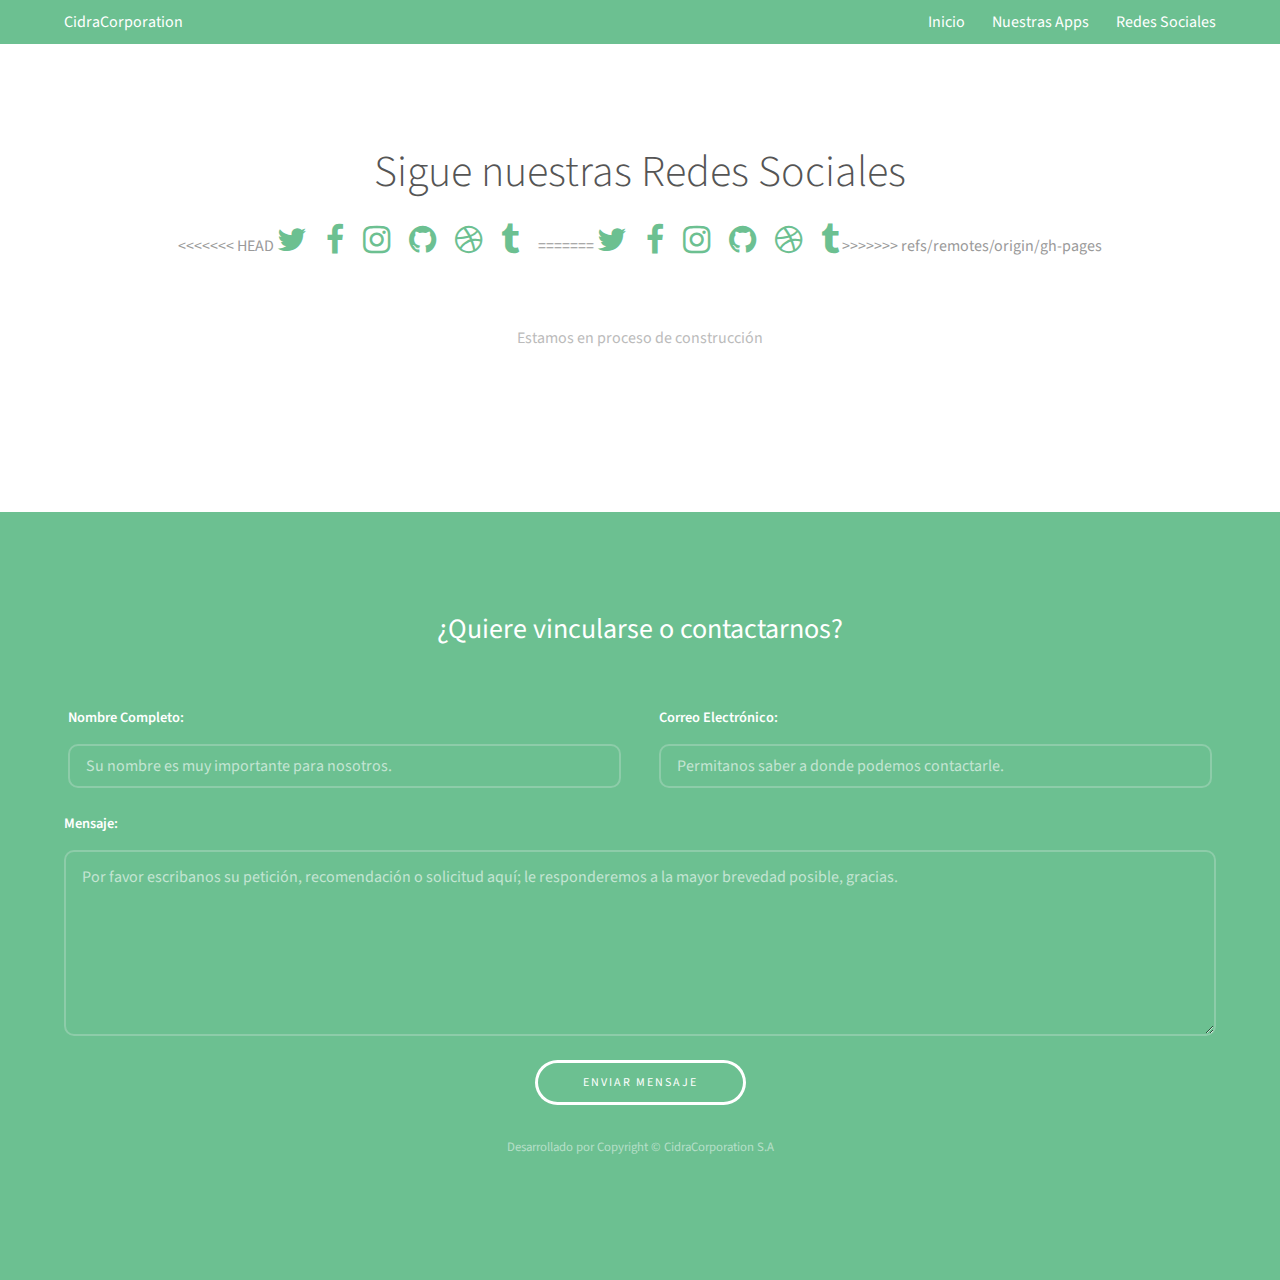
==== commit df35e80c: "Redes" ====
--- a/Redes_Sociales.html
+++ b/Redes_Sociales.html
@@ -33,12 +33,21 @@
 						<h2>Sigue nuestras Redes Sociales</h2>
 						<p>
 							<ul class="icons">
+<<<<<<< HEAD
+								<li><a href="https://twitter.com/CidraCorp?lang=es" class="icon fa-twitter" target="_blank"><span class="label">Twitter</span></a></li>
+								<li><a href="https://www.facebook.com/CidraColombia/" class="icon fa-facebook" target="_blank"><span class="label">Facebook</span></a></li>
+								<li><a href="https://www.instagram.com/cidracorporation/" class="icon fa-instagram" target="_blank"><span class="label">Instagram</span></a></li>
+								<li><a href="https://github.com/CidraCorporation" class="icon fa-github" target="_blank"><span class="label">Github</span></a></li>
+								<li><a href="https://dribbble.com/CidraCorporation" class="icon fa-dribbble" target="_blank"><span class="label">Dribbble</span></a></li>
+								<li><a href="https://www.tumblr.com/blog/cidracorporation" class="icon fa-tumblr" target="_blank"><span class="label">Tumblr</span></a></li>
+=======
 								<li><a href="#" class="icon fa-twitter" target="_blank"><span class="label">Twitter</span></a></li>
 								<li><a href="https://www.facebook.com/CidraColombia/" class="icon fa-facebook" target="_blank"><span class="label">Facebook</span></a></li>
 								<li><a href="#" class="icon fa-instagram" target="_blank"><span class="label">Instagram</span></a></li>
 								<li><a href="https://github.com/CidraCorporation" class="icon fa-github" target="_blank"><span class="label">Github</span></a></li>
 								<li><a href="#" class="icon fa-dribbble" target="_blank"><span class="label">Dribbble</span></a></li>
 								<li><a href="#" class="icon fa-tumblr" target="_blank"><span class="label">Tumblr</span></a></li>
+>>>>>>> refs/remotes/origin/gh-pages
 							</ul>
 						</p>
 						<p><br />Estamos en proceso de construcción</p>
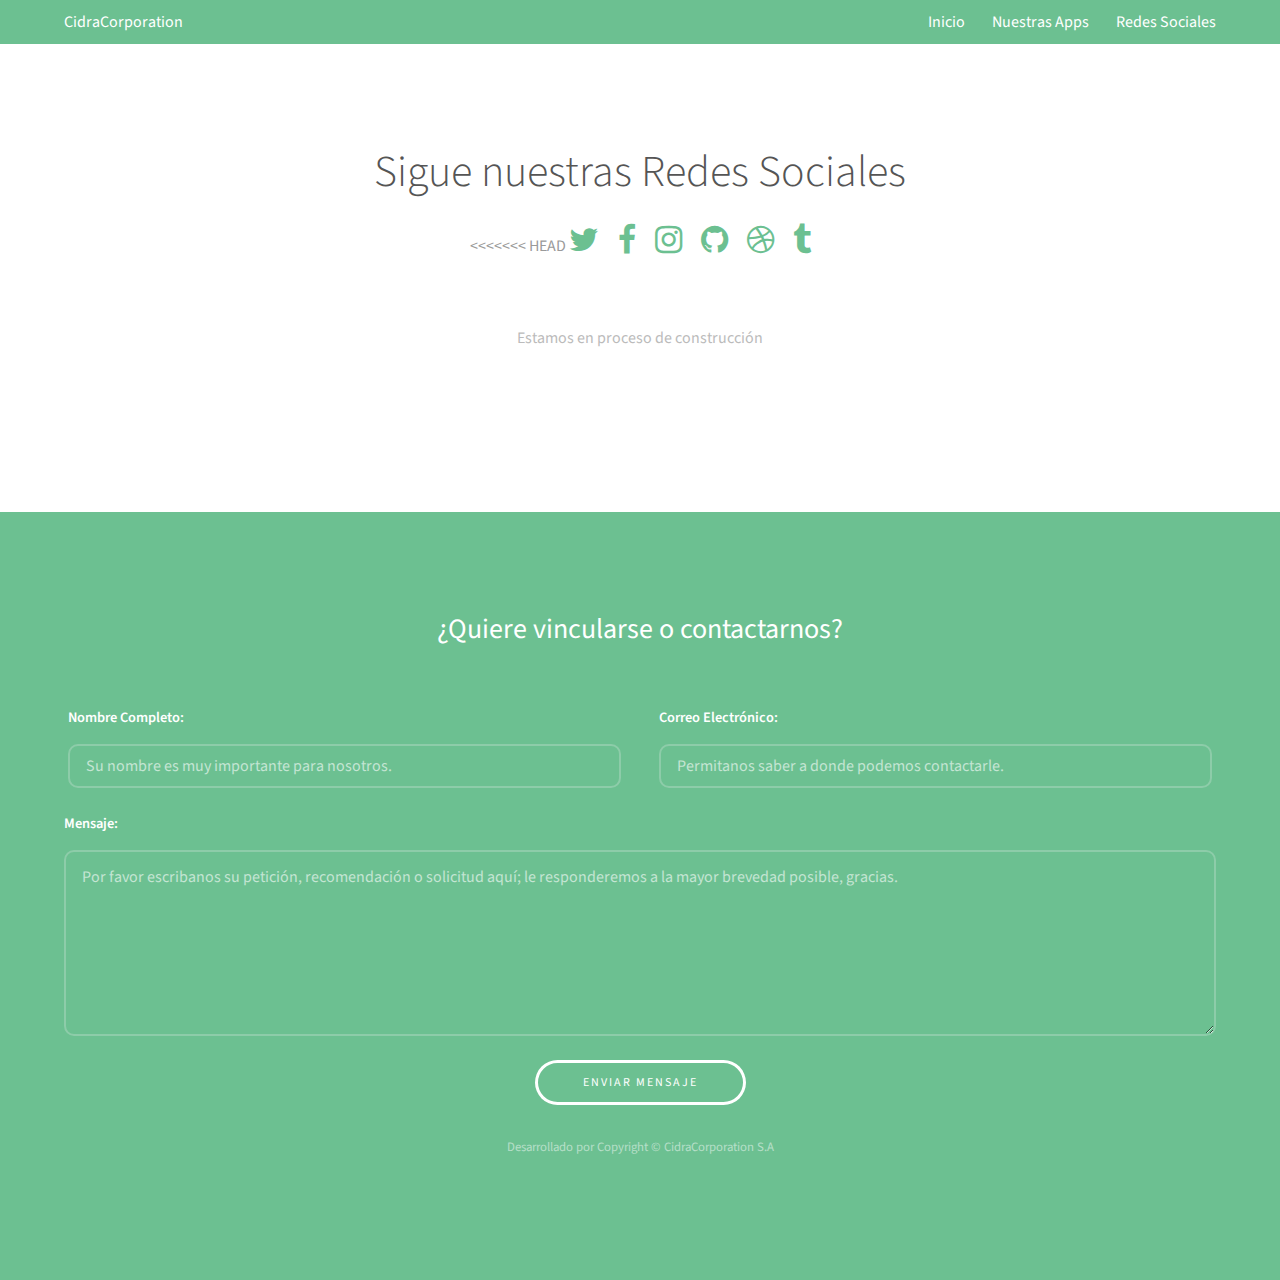
==== commit 6cc78454: "Correccion" ====
--- a/Redes_Sociales.html
+++ b/Redes_Sociales.html
@@ -33,21 +33,13 @@
 						<h2>Sigue nuestras Redes Sociales</h2>
 						<p>
 							<ul class="icons">
-<<<<<<< HEAD
+<<<<<<< HEAD
 								<li><a href="https://twitter.com/CidraCorp?lang=es" class="icon fa-twitter" target="_blank"><span class="label">Twitter</span></a></li>
 								<li><a href="https://www.facebook.com/CidraColombia/" class="icon fa-facebook" target="_blank"><span class="label">Facebook</span></a></li>
 								<li><a href="https://www.instagram.com/cidracorporation/" class="icon fa-instagram" target="_blank"><span class="label">Instagram</span></a></li>
 								<li><a href="https://github.com/CidraCorporation" class="icon fa-github" target="_blank"><span class="label">Github</span></a></li>
 								<li><a href="https://dribbble.com/CidraCorporation" class="icon fa-dribbble" target="_blank"><span class="label">Dribbble</span></a></li>
 								<li><a href="https://www.tumblr.com/blog/cidracorporation" class="icon fa-tumblr" target="_blank"><span class="label">Tumblr</span></a></li>
-=======
-								<li><a href="#" class="icon fa-twitter" target="_blank"><span class="label">Twitter</span></a></li>
-								<li><a href="https://www.facebook.com/CidraColombia/" class="icon fa-facebook" target="_blank"><span class="label">Facebook</span></a></li>
-								<li><a href="#" class="icon fa-instagram" target="_blank"><span class="label">Instagram</span></a></li>
-								<li><a href="https://github.com/CidraCorporation" class="icon fa-github" target="_blank"><span class="label">Github</span></a></li>
-								<li><a href="#" class="icon fa-dribbble" target="_blank"><span class="label">Dribbble</span></a></li>
-								<li><a href="#" class="icon fa-tumblr" target="_blank"><span class="label">Tumblr</span></a></li>
->>>>>>> refs/remotes/origin/gh-pages
 							</ul>
 						</p>
 						<p><br />Estamos en proceso de construcción</p>
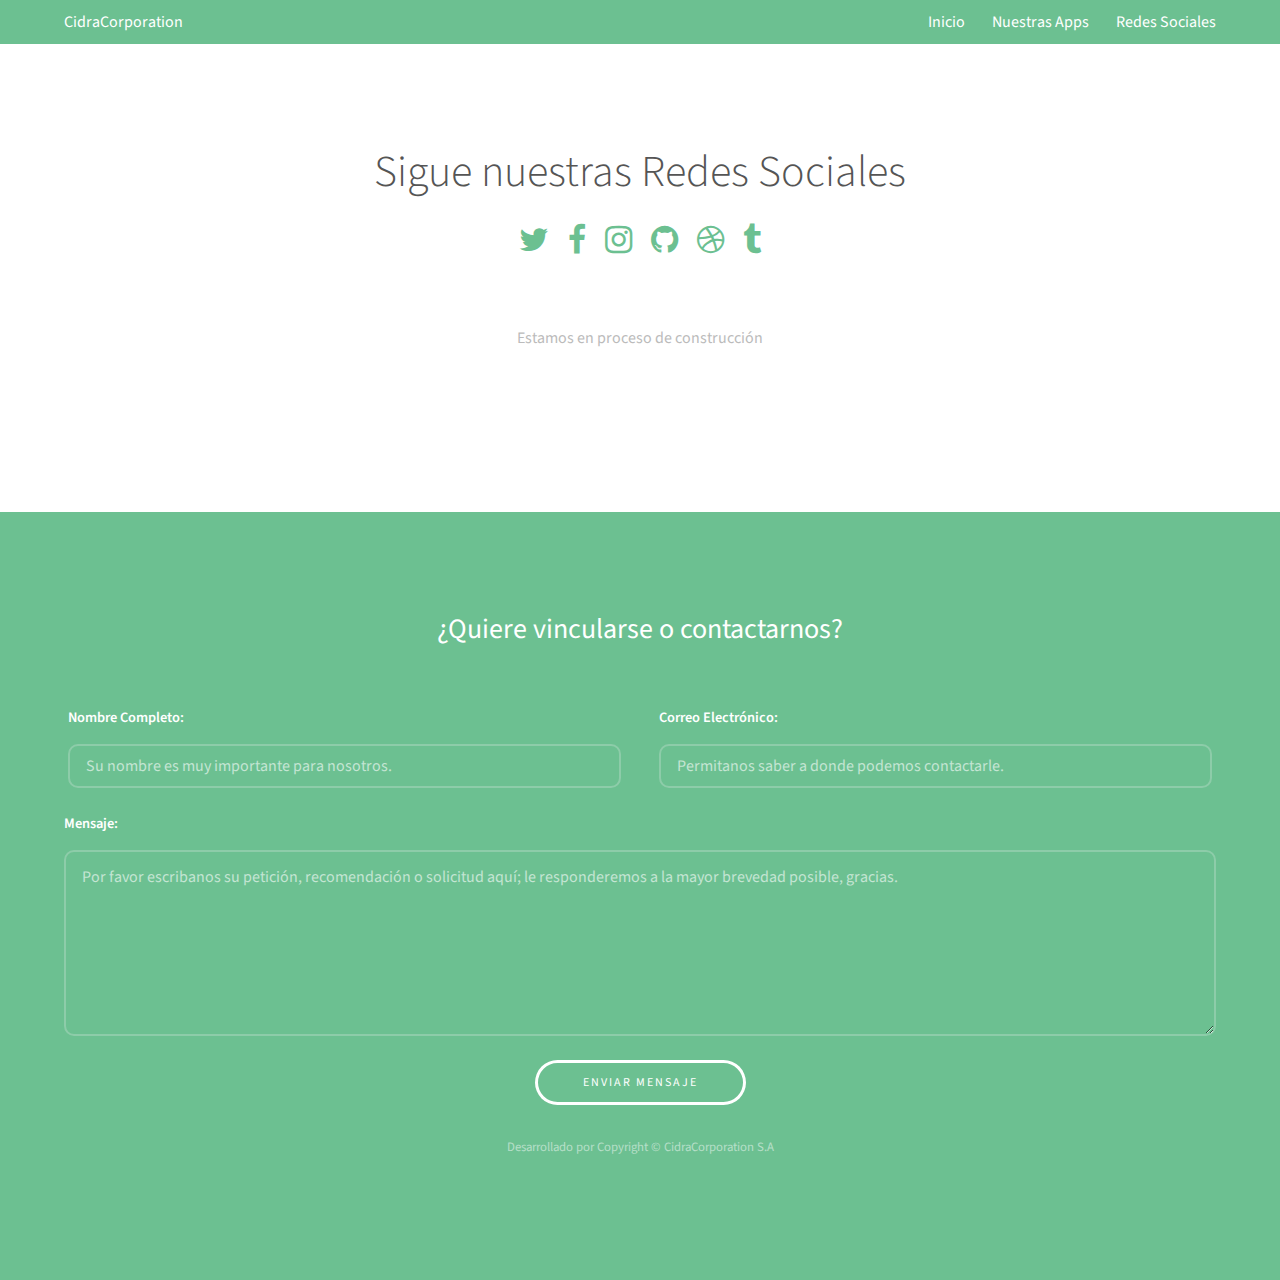
==== commit 9ee0cb13: "corrección" ====
--- a/Redes_Sociales.html
+++ b/Redes_Sociales.html
@@ -33,7 +33,6 @@
 						<h2>Sigue nuestras Redes Sociales</h2>
 						<p>
 							<ul class="icons">
-<<<<<<< HEAD
 								<li><a href="https://twitter.com/CidraCorp?lang=es" class="icon fa-twitter" target="_blank"><span class="label">Twitter</span></a></li>
 								<li><a href="https://www.facebook.com/CidraColombia/" class="icon fa-facebook" target="_blank"><span class="label">Facebook</span></a></li>
 								<li><a href="https://www.instagram.com/cidracorporation/" class="icon fa-instagram" target="_blank"><span class="label">Instagram</span></a></li>
